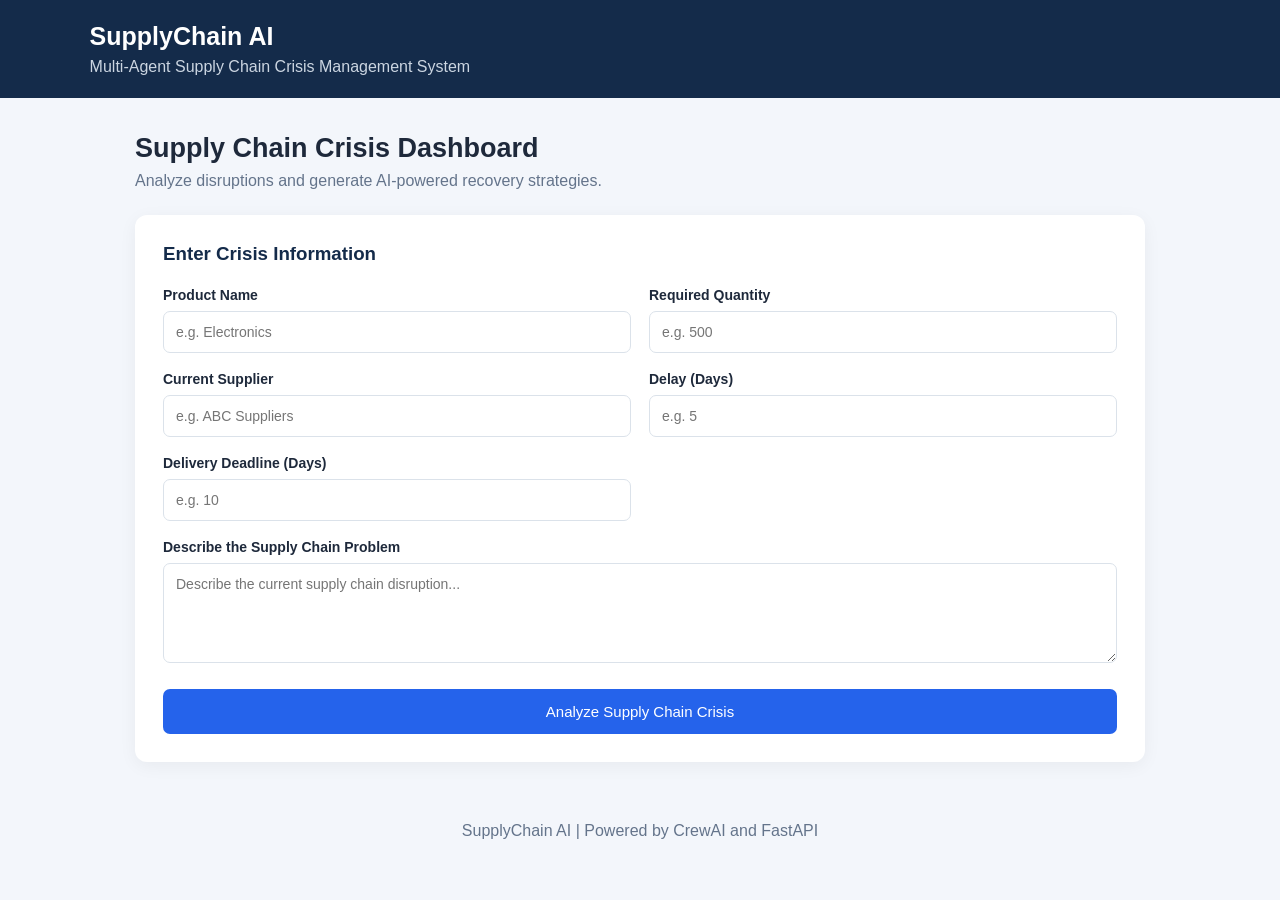
==== frontend/index.html @ 1498038e "Initial commit - SupplyChain AI Multi-Agent System" ====
<!DOCTYPE html>
<html lang="en">
<head>
    <meta charset="UTF-8">
    <meta name="viewport" content="width=device-width, initial-scale=1.0">
    <title>SupplyChain AI</title>

    <style>
        * {
            box-sizing: border-box;
            margin: 0;
            padding: 0;
            font-family: Arial, sans-serif;
        }

        body {
            background: #f3f6fb;
            color: #1e293b;
        }

        header {
            background: #142b4a;
            color: white;
            padding: 22px 7%;
        }

        header h1 {
            font-size: 25px;
        }

        header p {
            color: #cbd5e1;
            margin-top: 7px;
        }

        .container {
            max-width: 1050px;
            margin: 35px auto;
            padding: 0 20px;
        }

        .hero {
            margin-bottom: 25px;
        }

        .hero h2 {
            font-size: 27px;
            margin-bottom: 8px;
        }

        .hero p {
            color: #64748b;
        }

        .card {
            background: white;
            padding: 28px;
            border-radius: 12px;
            box-shadow: 0 4px 18px rgba(0,0,0,0.05);
            margin-bottom: 25px;
        }

        .card h3 {
            margin-bottom: 22px;
            color: #142b4a;
        }

        .grid {
            display: grid;
            grid-template-columns: 1fr 1fr;
            gap: 18px;
        }

        label {
            display: block;
            font-size: 14px;
            font-weight: bold;
            margin-bottom: 8px;
        }

        input, textarea {
            width: 100%;
            padding: 12px;
            border: 1px solid #dbe2ea;
            border-radius: 7px;
            outline: none;
            font-size: 14px;
        }

        input:focus, textarea:focus {
            border-color: #2563eb;
        }

        .full {
            grid-column: 1 / -1;
        }

        textarea {
            resize: vertical;
            min-height: 100px;
        }

        button {
            background: #2563eb;
            color: white;
            border: none;
            padding: 14px 22px;
            border-radius: 7px;
            font-size: 15px;
            cursor: pointer;
            margin-top: 22px;
            width: 100%;
        }

        button:hover {
            background: #1d4ed8;
        }

        button:disabled {
            background: #94a3b8;
            cursor: not-allowed;
        }

        .status {
            display: none;
            margin-top: 20px;
            padding: 15px;
            background: #eff6ff;
            border-radius: 8px;
            color: #1d4ed8;
        }

        .result {
            display: none;
        }

        .report {
            white-space: pre-wrap;
            line-height: 1.7;
            font-size: 14px;
            color: #334155;
            background: #f8fafc;
            padding: 20px;
            border-radius: 8px;
            overflow-wrap: anywhere;
        }

        .download {
            display: inline-block;
            margin-top: 20px;
            padding: 12px 20px;
            background: #15803d;
            color: white;
            text-decoration: none;
            border-radius: 7px;
        }

        .error {
            display: none;
            background: #fef2f2;
            color: #b91c1c;
            padding: 14px;
            margin-top: 15px;
            border-radius: 7px;
        }

        footer {
            text-align: center;
            padding: 25px;
            color: #64748b;
        }

        @media(max-width: 650px) {
            .grid {
                grid-template-columns: 1fr;
            }

            .full {
                grid-column: auto;
            }
        }
    </style>
</head>

<body>

<header>
    <h1>SupplyChain AI</h1>
    <p>Multi-Agent Supply Chain Crisis Management System</p>
</header>

<div class="container">

    <div class="hero">
        <h2>Supply Chain Crisis Dashboard</h2>
        <p>Analyze disruptions and generate AI-powered recovery strategies.</p>
    </div>

    <div class="card">

        <h3>Enter Crisis Information</h3>

        <form id="crisisForm">

            <div class="grid">

                <div>
                    <label>Product Name</label>
                    <input name="product" required maxlength="100"
                           placeholder="e.g. Electronics">
                </div>

                <div>
                    <label>Required Quantity</label>
                    <input name="quantity" type="number" min="1"
                           max="1000000" required placeholder="e.g. 500">
                </div>

                <div>
                    <label>Current Supplier</label>
                    <input name="supplier" required maxlength="100"
                           placeholder="e.g. ABC Suppliers">
                </div>

                <div>
                    <label>Delay (Days)</label>
                    <input name="delay_days" type="number" min="0"
                           max="365" required placeholder="e.g. 5">
                </div>

                <div>
                    <label>Delivery Deadline (Days)</label>
                    <input name="deadline_days" type="number" min="1"
                           max="365" required placeholder="e.g. 10">
                </div>

                <div class="full">
                    <label>Describe the Supply Chain Problem</label>
                    <textarea name="problem" required minlength="5"
                              maxlength="2000"
                              placeholder="Describe the current supply chain disruption..."></textarea>
                </div>

            </div>

            <button type="submit" id="analyzeBtn">
                Analyze Supply Chain Crisis
            </button>

        </form>

        <div class="status" id="status">
            Your six AI agents are analyzing the crisis. Please wait...
        </div>

        <div class="error" id="error"></div>

    </div>

    <div class="card result" id="result">

        <h3>AI Recovery Analysis</h3>

        <div class="report" id="report"></div>

        <a id="pdfLink" class="download" href="#" target="_blank">
            Download PDF Report
        </a>

    </div>

</div>

<footer>
    SupplyChain AI | Powered by CrewAI and FastAPI
</footer>

<script>

const form = document.getElementById("crisisForm");
const button = document.getElementById("analyzeBtn");
const statusBox = document.getElementById("status");
const errorBox = document.getElementById("error");
const resultBox = document.getElementById("result");

form.addEventListener("submit", async function(event) {

    event.preventDefault();

    const formData = new FormData(form);

    const data = {
        product: formData.get("product").trim(),
        quantity: Number(formData.get("quantity")),
        supplier: formData.get("supplier").trim(),
        delay_days: Number(formData.get("delay_days")),
        deadline_days: Number(formData.get("deadline_days")),
        problem: formData.get("problem").trim()
    };

    button.disabled = true;
    button.textContent = "Analyzing...";
    statusBox.style.display = "block";
    errorBox.style.display = "none";
    resultBox.style.display = "none";

    try {

        const response = await fetch("/api/analyze", {
            method: "POST",
            headers: {
                "Content-Type": "application/json"
            },
            body: JSON.stringify(data)
        });

        const result = await response.json();

        if (!response.ok) {
            throw new Error(
                result.detail || "Analysis failed."
            );
        }

        document.getElementById("report").textContent =
            result.report;

        document.getElementById("pdfLink").href =
            result.pdf_url;

        resultBox.style.display = "block";

        resultBox.scrollIntoView({
            behavior: "smooth"
        });

    } catch(error) {

        errorBox.textContent = error.message;
        errorBox.style.display = "block";

    } finally {

        button.disabled = false;
        button.textContent = "Analyze Supply Chain Crisis";
        statusBox.style.display = "none";

    }

});

</script>

</body>
</html>
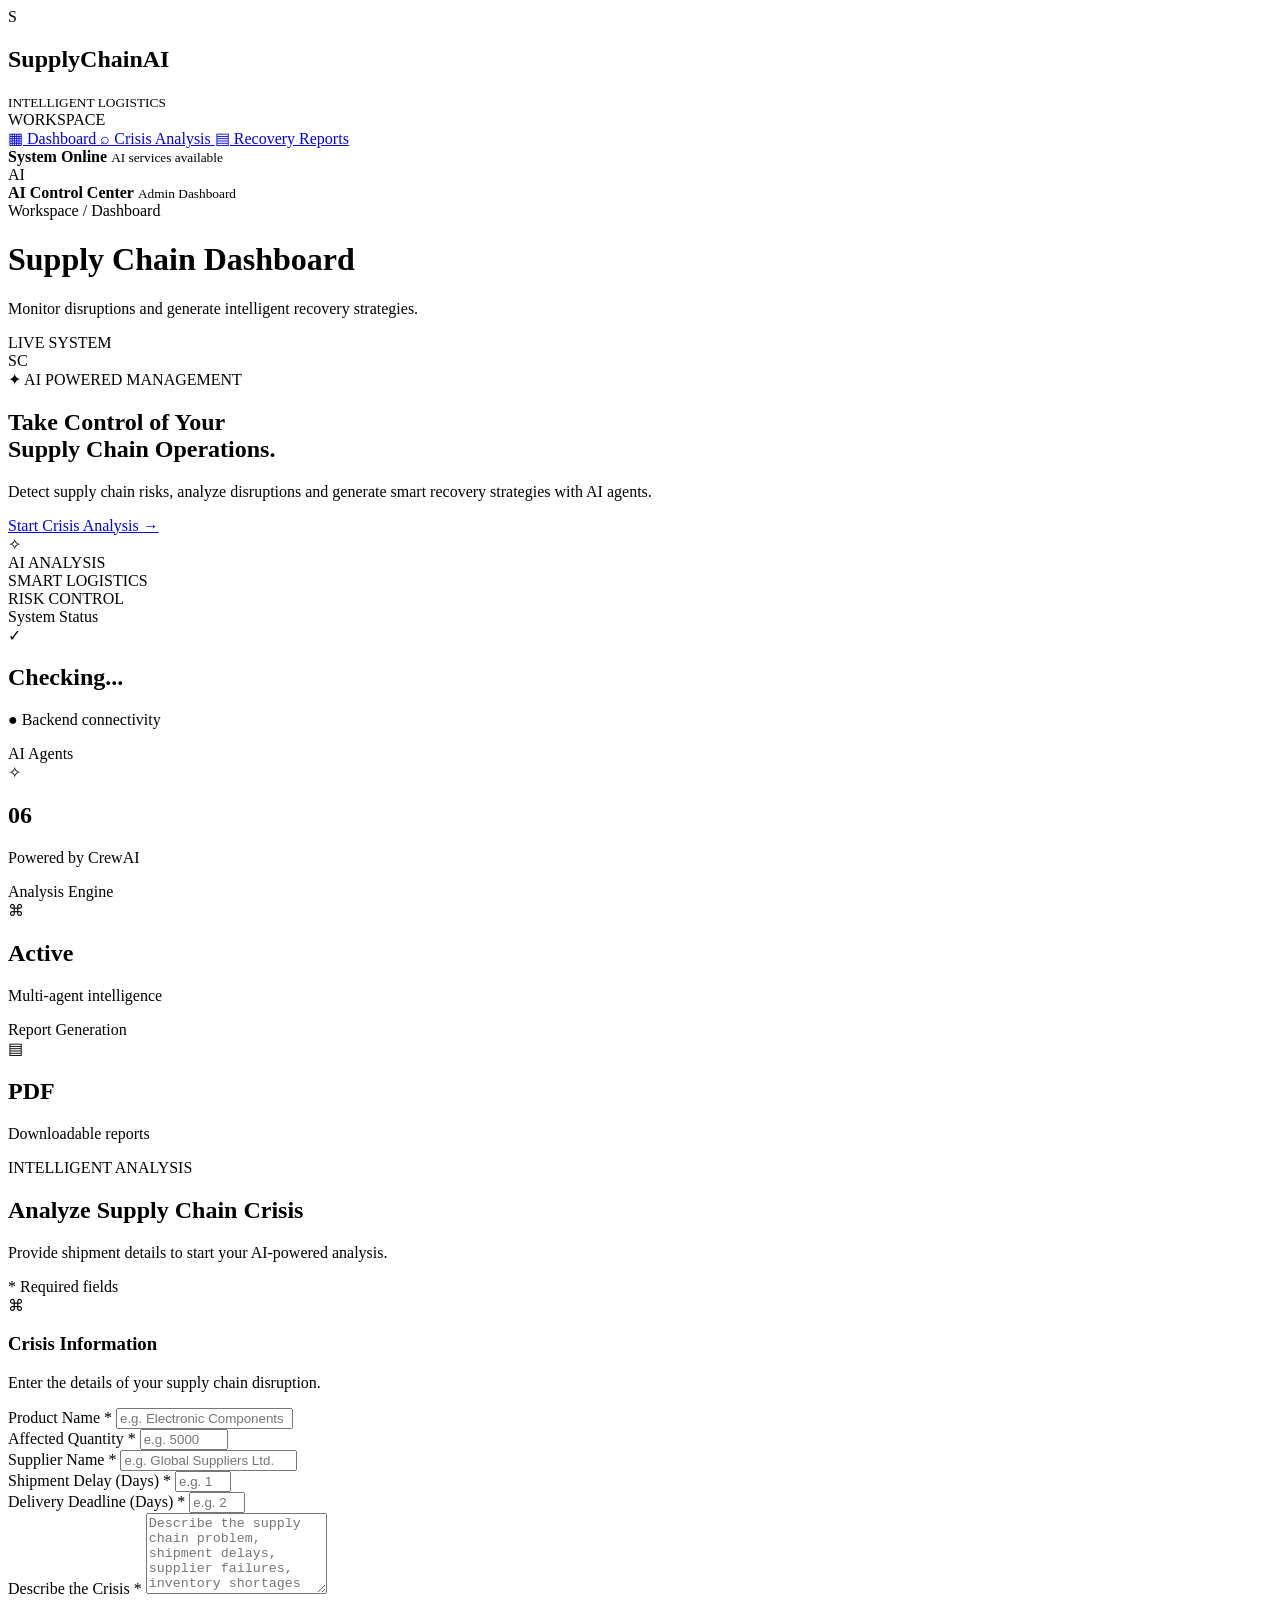
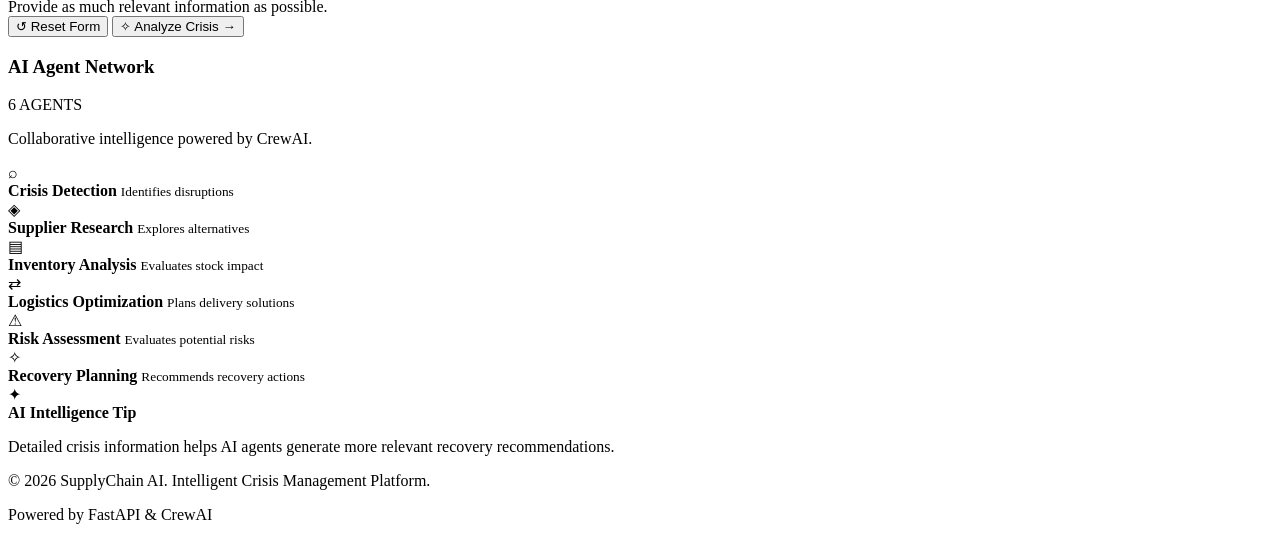
==== commit acfb9943: "Updated project" ====
--- a/frontend/index.html
+++ b/frontend/index.html
@@ -1,4 +1,4 @@
-
+<!-- 
 <!DOCTYPE html>
 <html lang="en">
 <head>
@@ -353,4 +353,368 @@
 </script>
 
 </body>
-</html>
+</html> -->
+
+
+
+<!DOCTYPE html>
+<html lang="en">
+<head>
+    <meta charset="UTF-8">
+    <meta name="viewport" content="width=device-width, initial-scale=1.0">
+    <title>SupplyChain AI | Crisis Management</title>
+    <link rel="stylesheet" href="/static/style.css">
+    <link rel="preconnect" href="https://fonts.googleapis.com">
+    <link href="https://fonts.googleapis.com/css2?family=Inter:wght@400;500;600;700;800&display=swap" rel="stylesheet">
+</head>
+<body>
+
+<div class="app">
+
+    <!-- SIDEBAR -->
+    <aside class="sidebar">
+        <div class="brand">
+            <div class="brand-icon">S</div>
+            <div>
+                <h2>SupplyChain<span>AI</span></h2>
+                <small>INTELLIGENT LOGISTICS</small>
+            </div>
+        </div>
+
+        <div class="nav-label">WORKSPACE</div>
+
+        <a href="#" class="nav-item active">
+            <span>▦</span> Dashboard
+        </a>
+
+        <a href="#analysis" class="nav-item">
+            <span>⌕</span> Crisis Analysis
+        </a>
+
+        <a href="#results" class="nav-item">
+            <span>▤</span> Recovery Reports
+        </a>
+
+        <div class="sidebar-bottom">
+            <div class="system-card">
+                <div class="online-dot"></div>
+                <div>
+                    <strong>System Online</strong>
+                    <small>AI services available</small>
+                </div>
+            </div>
+
+            <div class="sidebar-footer">
+                <div class="avatar">AI</div>
+                <div>
+                    <strong>AI Control Center</strong>
+                    <small>Admin Dashboard</small>
+                </div>
+            </div>
+        </div>
+    </aside>
+
+    <!-- MAIN CONTENT -->
+    <main class="main-content">
+
+        <header class="topbar">
+            <div>
+                <div class="breadcrumb">Workspace / Dashboard</div>
+                <h1>Supply Chain Dashboard</h1>
+                <p>Monitor disruptions and generate intelligent recovery strategies.</p>
+            </div>
+
+            <div class="topbar-right">
+                <div class="live-status">
+                    <span></span> LIVE SYSTEM
+                </div>
+                <div class="top-avatar">SC</div>
+            </div>
+        </header>
+
+        <section class="welcome-banner">
+            <div class="welcome-content">
+                <div class="welcome-tag">✦ AI POWERED MANAGEMENT</div>
+                <h2>Take Control of Your <br>Supply Chain Operations.</h2>
+                <p>
+                    Detect supply chain risks, analyze disruptions and
+                    generate smart recovery strategies with AI agents.
+                </p>
+                <a href="#analysis" class="primary-button">
+                    Start Crisis Analysis <span>→</span>
+                </a>
+            </div>
+
+            <div class="banner-visual">
+                <div class="visual-circle circle-one"></div>
+                <div class="visual-circle circle-two"></div>
+                <div class="visual-center">✧</div>
+                <div class="visual-label label-one">AI ANALYSIS</div>
+                <div class="visual-label label-two">SMART LOGISTICS</div>
+                <div class="visual-label label-three">RISK CONTROL</div>
+            </div>
+        </section>
+
+        <!-- STAT CARDS -->
+        <section class="stats-grid">
+
+            <div class="stat-card">
+                <div class="stat-top">
+                    <span>System Status</span>
+                    <div class="stat-icon green">✓</div>
+                </div>
+                <h2 id="systemStatus">Checking...</h2>
+                <p><span class="green-text">●</span> Backend connectivity</p>
+            </div>
+
+            <div class="stat-card">
+                <div class="stat-top">
+                    <span>AI Agents</span>
+                    <div class="stat-icon purple">✧</div>
+                </div>
+                <h2>06</h2>
+                <p>Powered by CrewAI</p>
+            </div>
+
+            <div class="stat-card">
+                <div class="stat-top">
+                    <span>Analysis Engine</span>
+                    <div class="stat-icon blue">⌘</div>
+                </div>
+                <h2>Active</h2>
+                <p>Multi-agent intelligence</p>
+            </div>
+
+            <div class="stat-card">
+                <div class="stat-top">
+                    <span>Report Generation</span>
+                    <div class="stat-icon orange">▤</div>
+                </div>
+                <h2>PDF</h2>
+                <p>Downloadable reports</p>
+            </div>
+
+        </section>
+
+        <!-- ANALYSIS SECTION -->
+        <section class="analysis-section" id="analysis">
+
+            <div class="section-heading">
+                <div>
+                    <div class="section-tag">INTELLIGENT ANALYSIS</div>
+                    <h2>Analyze Supply Chain Crisis</h2>
+                    <p>Provide shipment details to start your AI-powered analysis.</p>
+                </div>
+                <div class="required-label">* Required fields</div>
+            </div>
+
+            <div class="analysis-layout">
+
+                <!-- FORM -->
+                <div class="form-card">
+
+                    <div class="card-heading">
+                        <div class="heading-icon">⌘</div>
+                        <div>
+                            <h3>Crisis Information</h3>
+                            <p>Enter the details of your supply chain disruption.</p>
+                        </div>
+                    </div>
+
+                    <form id="crisisForm">
+
+                        <div class="form-grid">
+
+                            <div class="form-group">
+                                <label for="product">Product Name *</label>
+                                <input type="text" id="product"
+                                    placeholder="e.g. Electronic Components"
+                                    maxlength="100" required>
+                            </div>
+
+                            <div class="form-group">
+                                <label for="quantity">Affected Quantity *</label>
+                                <input type="number" id="quantity"
+                                    placeholder="e.g. 5000"
+                                    min="1" max="1000000" required>
+                            </div>
+
+                            <div class="form-group">
+                                <label for="supplier">Supplier Name *</label>
+                                <input type="text" id="supplier"
+                                    placeholder="e.g. Global Suppliers Ltd."
+                                    maxlength="100" required>
+                            </div>
+
+                            <div class="form-group">
+                                <label for="delayDays">Shipment Delay (Days) *</label>
+                                <input type="number" id="delayDays"
+                                    placeholder="e.g. 12"
+                                    min="0" max="365" required>
+                            </div>
+
+                            <div class="form-group full-width">
+                                <label for="deadlineDays">Delivery Deadline (Days) *</label>
+                                <input type="number" id="deadlineDays"
+                                    placeholder="e.g. 20"
+                                    min="1" max="365" required>
+                            </div>
+
+                            <div class="form-group full-width">
+                                <label for="problem">Describe the Crisis *</label>
+                                <textarea id="problem"
+                                    placeholder="Describe the supply chain problem, shipment delays, supplier failures, inventory shortages or any other disruption..."
+                                    minlength="5" maxlength="2000"
+                                    rows="5" required></textarea>
+                                <div class="input-hint">
+                                    Provide as much relevant information as possible.
+                                </div>
+                            </div>
+
+                        </div>
+
+                        <div class="form-actions">
+                            <button type="reset" class="reset-button" id="resetButton">
+                                ↺ Reset Form
+                            </button>
+
+                            <button type="submit" class="analyze-button" id="analyzeButton">
+                                <span>✧</span> Analyze Crisis <span>→</span>
+                            </button>
+                        </div>
+
+                    </form>
+                </div>
+
+                <!-- SIDE INFO -->
+                <div class="info-column">
+
+                    <div class="agents-card">
+                        <div class="side-card-heading">
+                            <h3>AI Agent Network</h3>
+                            <span class="network-badge">6 AGENTS</span>
+                        </div>
+
+                        <p>Collaborative intelligence powered by CrewAI.</p>
+
+                        <div class="agent-item">
+                            <div class="agent-icon">⌕</div>
+                            <div>
+                                <strong>Crisis Detection</strong>
+                                <small>Identifies disruptions</small>
+                            </div>
+                        </div>
+
+                        <div class="agent-item">
+                            <div class="agent-icon">◈</div>
+                            <div>
+                                <strong>Supplier Research</strong>
+                                <small>Explores alternatives</small>
+                            </div>
+                        </div>
+
+                        <div class="agent-item">
+                            <div class="agent-icon">▤</div>
+                            <div>
+                                <strong>Inventory Analysis</strong>
+                                <small>Evaluates stock impact</small>
+                            </div>
+                        </div>
+
+                        <div class="agent-item">
+                            <div class="agent-icon">⇄</div>
+                            <div>
+                                <strong>Logistics Optimization</strong>
+                                <small>Plans delivery solutions</small>
+                            </div>
+                        </div>
+
+                        <div class="agent-item">
+                            <div class="agent-icon">⚠</div>
+                            <div>
+                                <strong>Risk Assessment</strong>
+                                <small>Evaluates potential risks</small>
+                            </div>
+                        </div>
+
+                        <div class="agent-item">
+                            <div class="agent-icon">✧</div>
+                            <div>
+                                <strong>Recovery Planning</strong>
+                                <small>Recommends recovery actions</small>
+                            </div>
+                        </div>
+                    </div>
+
+                    <div class="tip-card">
+                        <div class="tip-icon">✦</div>
+                        <div>
+                            <strong>AI Intelligence Tip</strong>
+                            <p>Detailed crisis information helps AI agents generate more relevant recovery recommendations.</p>
+                        </div>
+                    </div>
+
+                </div>
+            </div>
+        </section>
+
+        <!-- LOADING SECTION -->
+        <section class="loading-section" id="loadingSection" hidden>
+            <div class="loader"></div>
+            <h2>AI Agents Are Analyzing Your Crisis</h2>
+            <p id="loadingText">Connecting to the analysis engine...</p>
+            <div class="loading-track">
+                <div class="loading-bar"></div>
+            </div>
+            <small>Please wait while the analysis is being generated.</small>
+        </section>
+
+        <!-- RESULTS -->
+        <section class="results-section" id="results" hidden>
+
+            <div class="section-heading result-heading">
+                <div>
+                    <div class="section-tag">ANALYSIS COMPLETED</div>
+                    <h2>Recovery Analysis Report</h2>
+                    <p>Your AI-generated supply chain crisis assessment.</p>
+                </div>
+
+                <div class="success-badge">✓ Analysis Successful</div>
+            </div>
+
+            <div class="result-card">
+                <div class="result-card-header">
+                    <div>
+                        <div class="result-icon">✧</div>
+                        <h3>AI Recovery Recommendations</h3>
+                    </div>
+                    <span class="report-type">GENERATED REPORT</span>
+                </div>
+
+                <div id="reportContent" class="report-content"></div>
+
+                <div class="result-actions">
+                    <button id="copyButton" class="reset-button">
+                        ▣ Copy Report
+                    </button>
+                    <a id="downloadButton" class="download-button" href="#" target="_blank">
+                        ↓ Download PDF Report
+                    </a>
+                </div>
+            </div>
+
+        </section>
+
+        <footer class="footer">
+            <p>© 2026 SupplyChain AI. Intelligent Crisis Management Platform.</p>
+            <p>Powered by FastAPI & CrewAI</p>
+        </footer>
+
+    </main>
+</div>
+
+<div id="toast" class="toast"></div>
+
+<script src="/static/script.js"></script>
+</body>
+</html>
